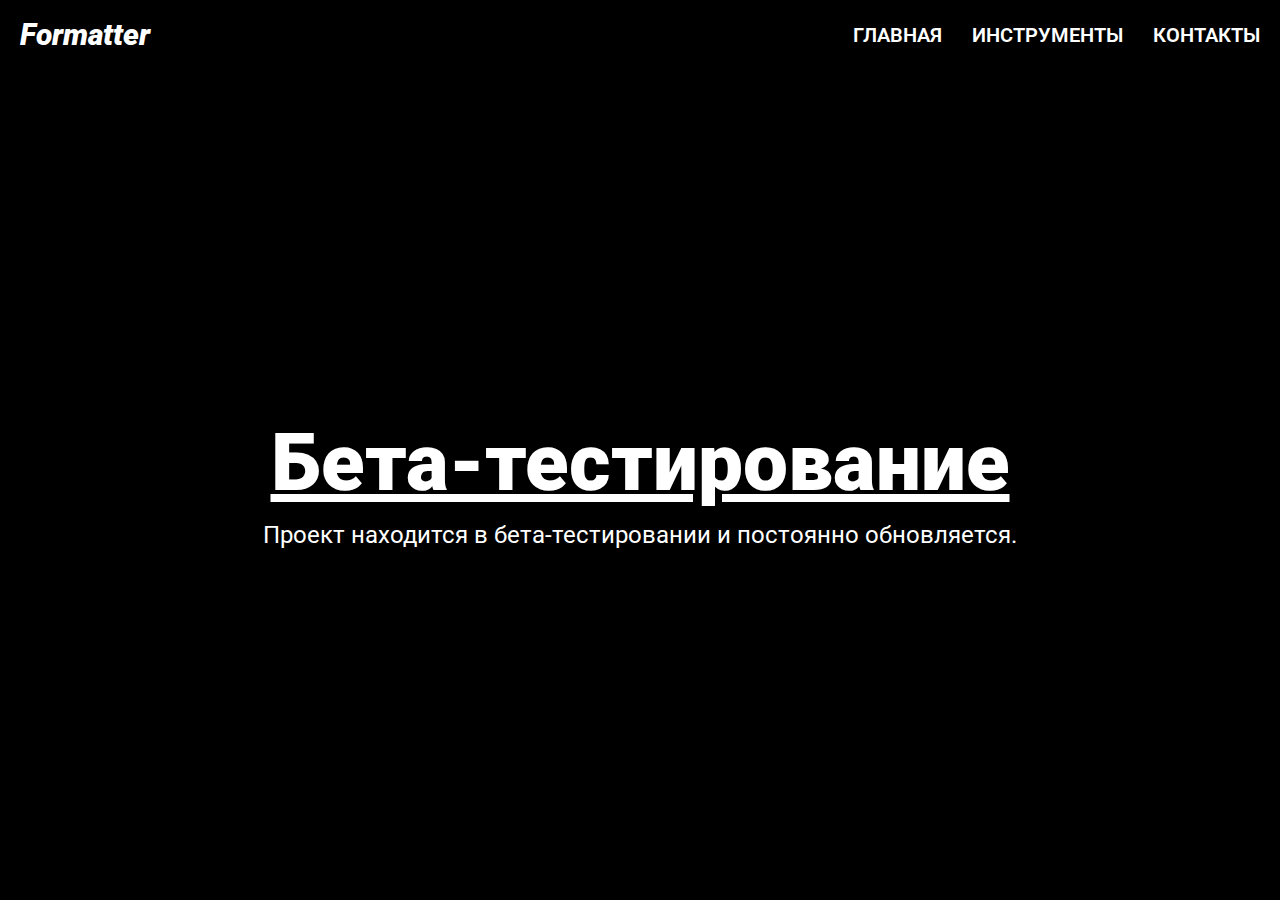
==== index.html @ c440363a "Add files via upload" ====
<!DOCTYPE html>
<html lang="en">
<head>
    <meta charset="UTF-8">
    <meta name="viewport" content="width=device-width, initial-scale=1.0">
    <link href="./css/reset.css" rel="stylesheet">
    <link href="./css/style.css" rel="stylesheet">
    <link href="./css/index.css" rel="stylesheet">
    <link href="./css/burger-menu.css" rel="stylesheet">
    <link rel="icon" type="image/png" href="./img/logo.png">
    <script src="./js/burger-menu.js" defer></script>
    <title>
        Formatter&nbsp;&mdash;edit your text online!
    </title>
</head>
<body>
    <div class="wrapper">
        <header class="header">
            <div class="header__container">
                <a href="index.html" class="header__logo">
                    Formatter
                </a>
                <nav class="header__nav">
                    <ul class="header__menu menu">
                        <li class="menu__item">
                            <a href="index.html" class="menu__item-link">
                                ГЛАВНАЯ
                            </a>
                        </li>
                        <li class="menu__item">
                            <a href="tools.html" class="menu__item-link">
                                ИНСТРУМЕНТЫ
                            </a>
                        </li>
                        <li class="menu__item">
                            <a href="contacts.html" class="menu__item-link">
                                КОНТАКТЫ
                            </a>
                        </li>
                    </ul>
                </nav>
                <span class="burger__menu"></span>
            </div>
        </header>
        <main class="main">
            <div class="main__container">
                <h1 class="main__title">
                    Бета-тестирование
                </h1>
                <p class="main__subtitle">
                    Проект находится в бета-тестировании и постоянно обновляется.
                </p>
            </div>
        </main>
    </div>
</body>
</html>
---- css/style.css ----
@import url('https://fonts.googleapis.com/css2?family=Roboto:ital,wght@0,100;0,300;0,400;0,500;0,700;0,900;1,100;1,300;1,400;1,500;1,700;1,900&display=swap');

body,
html {
    height: 100%;
    font-family: "Roboto", sans-serif;
    background-color: #000;
    color: #fff;
}

.wrapper {
    display: flex;
    flex-direction: column;
    min-height: 100%;
    align-items: center;
}

.header {
    width: 100%;
    min-height: 70px;
    display: flex;
    flex-direction: row;
    justify-content: center;
}

.header__container {
    max-width: 1840px;
    padding: 0px 20px;
    width: 100%;
    display: flex;
    flex-direction: row;
    justify-content: space-between;
    align-items: center;
}

.header__logo {
    font-weight: 900;
    font-size: 30px;
    font-style: oblique;
    color: #fff;
}

.header__nav {}

.burger__menu {
    width: 30px;
    height: 20px;
    position: relative;
    cursor: pointer;
    border-bottom: 2px solid #fff;
    display: none;
}

.burger__menu::before,
.burger__menu::after {
    content: "";
    position: absolute;
    width: 100%;
    height: 2px;
    background-color: #fff;
    transition: transform 0.3s ease;
}

.burger__menu::before {
    top: -6px;
}

.burger__menu::after {
    top: 6px;
}

.header__menu {
    display: flex;
    flex-direction: row;
    gap: 30px;
}

.menu__item {
    font-weight: 600;
    font-size: 20px;
}

.menu__item-link {
    color: #fff;
    transition: .2s;
    border-bottom: 2px solid transparent;
}

.menu__item-link:hover {
    border-bottom: 2px solid #fff;
}

.main {
    display: flex;
    flex-direction: column;
    flex: 1 1 auto;
    width: 100%;
    height: 100%;
}

.back-button {
    position: absolute;
    left: -100px;
    top: 65px;
    display: flex;
    align-items: center;
    gap: 10px;
    cursor: pointer;
}

.back-button__icon {
    width: 15px;
    stroke: #a7a7a7;
    transition: .15s;
}

.back-button__text {
    font-size: 18px;
    color: #a7a7a7;
    font-weight: 400;
    transition: .15s;
}

textarea {
    resize: vertical;
}
---- css/index.css ----
.main__title {
    font-size: 80px;
    font-weight: 900;
    text-decoration: underline;
}

.main__subtitle {
    font-size: 24px;
    margin-top: 20px;
}

.main {
    height: 100%;
    width: 100%;
    display: flex;
    justify-content: center;
    align-items: center;
}

.main__container {
    max-width: 1840px;
    padding: 0px 20px;
    text-align: center;
    height: 100%;
    width: 100%;
}

@media (max-width: 925px) {
    .main__title {
        font-size: 50px;
    }

    .main__subtitle {
        margin-top: 5px;
        font-size: 18px;
    }
}

@media (max-width: 525px) {
    .main__title {
        font-size: 30px;
    }

    .main__subtitle {
        margin-top: 5px;
        font-size: 12px;
    }
}
---- css/burger-menu.css ----
.burger__menu {
    width: 30px;
    height: 20px;
    position: relative;
    cursor: pointer;
    border-bottom: 2px solid #fff;
    display: none;
}

.burger__menu::before,
.burger__menu::after {
    content: "";
    position: absolute;
    width: 100%;
    height: 2px;
    background-color: #fff;
    transition: transform 0.3s ease;
}

.burger__menu::before {
    top: -6px;
}

.burger__menu::after {
    top: 6px;
}

@media (max-width: 925px) {
    .burger__menu {
        display: block;
        z-index: 26;
    }

    .header__nav {
        position: absolute;
        width: 100%;
        top: 0;
        height: 100%;
        left: 0;
        display: flex;
        justify-content: center;
        align-items: center;
        background-color: #0000009a;
        backdrop-filter: blur(10px);
        display: none;
        z-index: 25;
    }

    .header__menu {
        flex-direction: column;
    }

    .menu__item {
        font-size: 40px;
    }
}
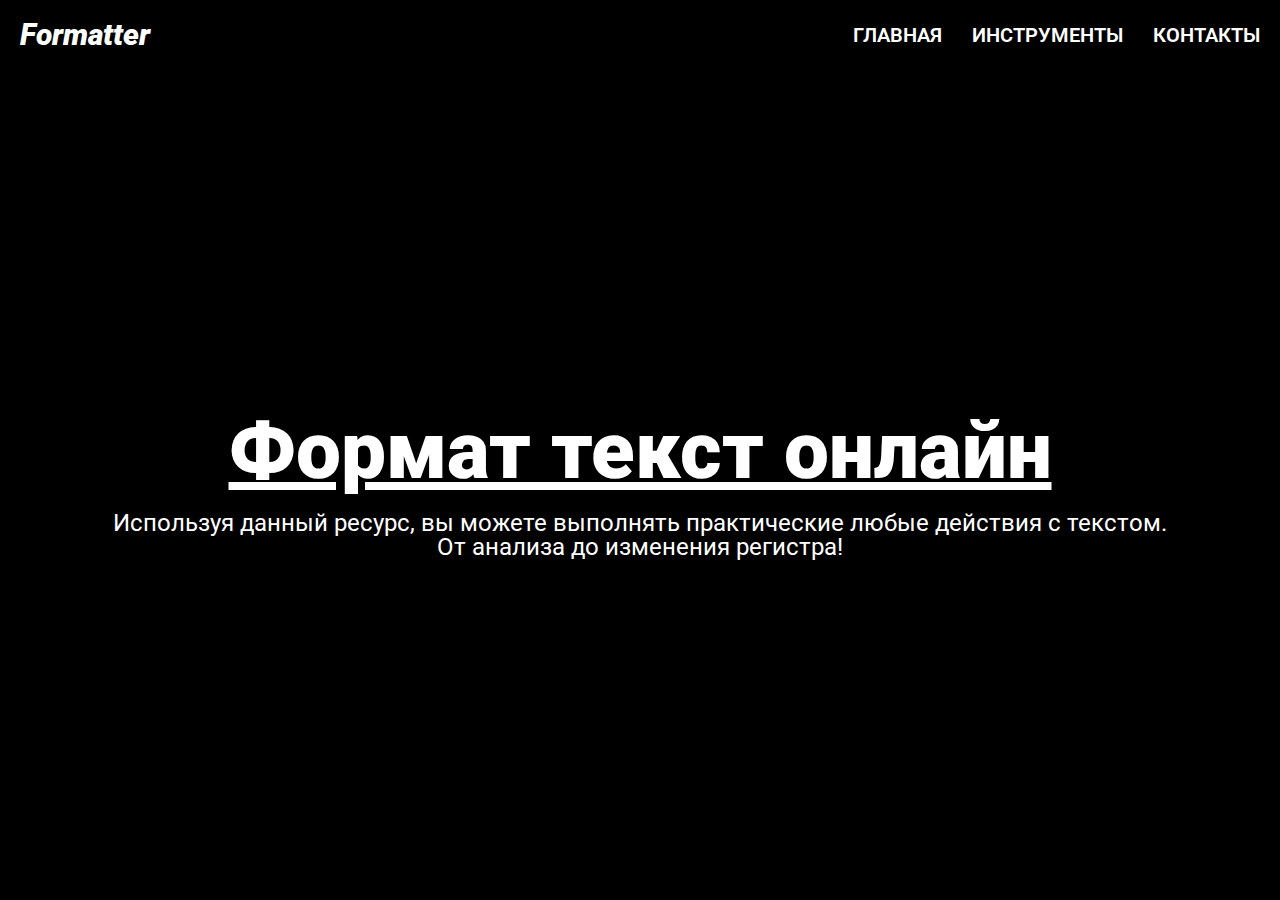
==== commit ae79ce86: "Add files via upload" ====
--- a/index.html
+++ b/index.html
@@ -45,10 +45,11 @@
         <main class="main">
             <div class="main__container">
                 <h1 class="main__title">
-                    Бета-тестирование
+                    Формат текст онлайн
                 </h1>
                 <p class="main__subtitle">
-                    Проект находится в бета-тестировании и постоянно обновляется.
+                    Используя данный ресурс, вы можете выполнять практические любые действия с текстом.<br>От анализа до
+                    изменения регистра!
                 </p>
             </div>
         </main>
